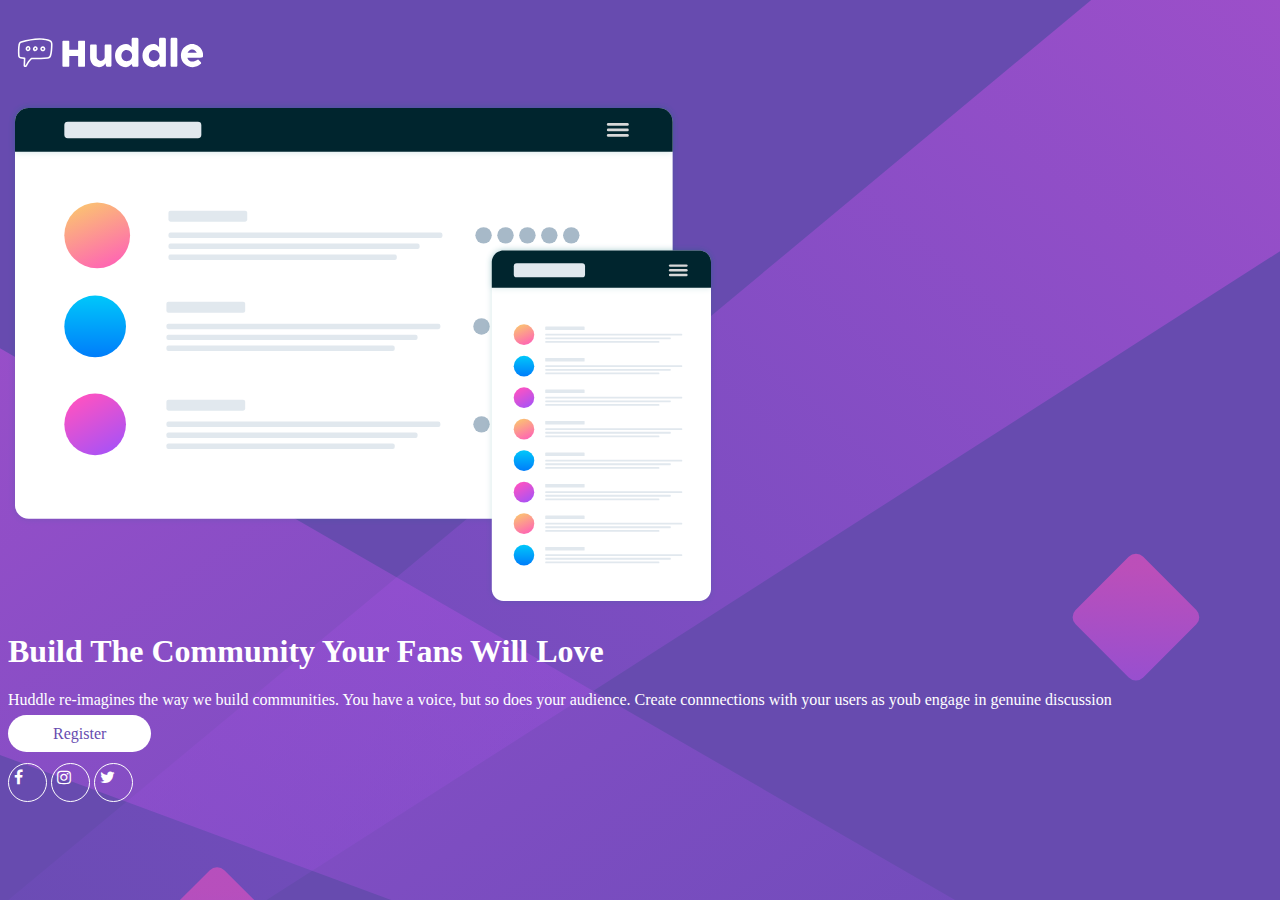
==== portfolio-work/huddle-landing-page-main/index.html @ a2bb3f17 "init comit" ====
<!DOCTYPE html>
<html lang="en">
<head>
    <meta charset="UTF-8">
    <meta name="viewport" content="width=device-width, initial-scale=1.0">
    <title>StartTemplate</title>
    <!-- Bootstrap CSS -->
    <link href="https://cdn.jsdelivr.net/npm/bootstrap@5.0.0-beta1/dist/css/bootstrap.min.css" rel="stylesheet" integrity="sha384-giJF6kkoqNQ00vy+HMDP7azOuL0xtbfIcaT9wjKHr8RbDVddVHyTfAAsrekwKmP1" crossorigin="anonymous">
    <link rel="stylesheet" href="https://cdnjs.cloudflare.com/ajax/libs/font-awesome/4.7.0/css/font-awesome.min.css">
    <link rel="stylesheet" href="./style.css">
</head>
<body>
    <div class="container-fluid">
        <head class="mb-5">
            <img id="logo" class="img-fluid" src="./images/logo.svg" alt="Huddle Logo">
        </head>

        <main>
            <div class="row">
                <div class="col-12 col-lg-6">
                    <img class="img-fluid mx-auto d-block" src="./images/illustration-mockups.svg" alt="Priduct example">
                </div><!--/col-->
                <div class="col-12 col-lg-6 px-4 text-center mt-3 mt-lg-5">
                    <h1>Build The Community Your Fans Will Love</h1>
                    <p class="lead mb-5">Huddle re-imagines the way we build communities. You have a voice, but so does your audience. Create connnections with your users as youb engage in genuine discussion</p>
                    <a class="mt-3" type="button" href="#">Register</a>
                </div><!--/col-->
            </div><!--/row-->

            <!--Social Icons-->
            <div class="row float-lg-end m-5">
                <div class="col text-center">
                    <i class="fa fa-facebook"></i>
                    <i class="fa fa-instagram"></i>
                    <i class="fa fa-twitter"></i>
                </div>
            </div>
        </main>

    </div>

    <!--Popper and Bootstrap JS-->
    <script src="https://cdn.jsdelivr.net/npm/@popperjs/core@2.5.4/dist/umd/popper.min.js" integrity="sha384-q2kxQ16AaE6UbzuKqyBE9/u/KzioAlnx2maXQHiDX9d4/zp8Ok3f+M7DPm+Ib6IU" crossorigin="anonymous"></script>
    <script src="https://cdn.jsdelivr.net/npm/bootstrap@5.0.0-beta1/dist/js/bootstrap.min.js" integrity="sha384-pQQkAEnwaBkjpqZ8RU1fF1AKtTcHJwFl3pblpTlHXybJjHpMYo79HY3hIi4NKxyj" crossorigin="anonymous"></script>
</body>
</html>
---- portfolio-work/huddle-landing-page-main/style.css ----
body {
    background-color: hsl(257, 40%, 49%);
    background-image: url(./images/bg-mobile.svg);
    background-size: 100%;
    background-repeat: no-repeat;
    color: white;
    padding-top: 20px;
}
main {
    padding-top: 20px;
}

#logo {
    width: 100%;
    height: auto;
    max-width: 200px;
}
a {
    padding: 10px 45px;
    border-radius: 20px;
    background-color: white;
    text-decoration: none;
    color: hsl(257, 40%, 49%)
}
a:hover {
    background-color: hsl(300, 69%, 71%);
    color: white;
}
i {
    border: 1px solid white;
    border-radius: 24px;
    padding: 5px;
    width: 27px;
    height: 27px;
    margin-top: 20px;
}


@media screen and (min-width: 1400px) {
    body {
        background-image: url(./images/bg-desktop.svg)
    }
}
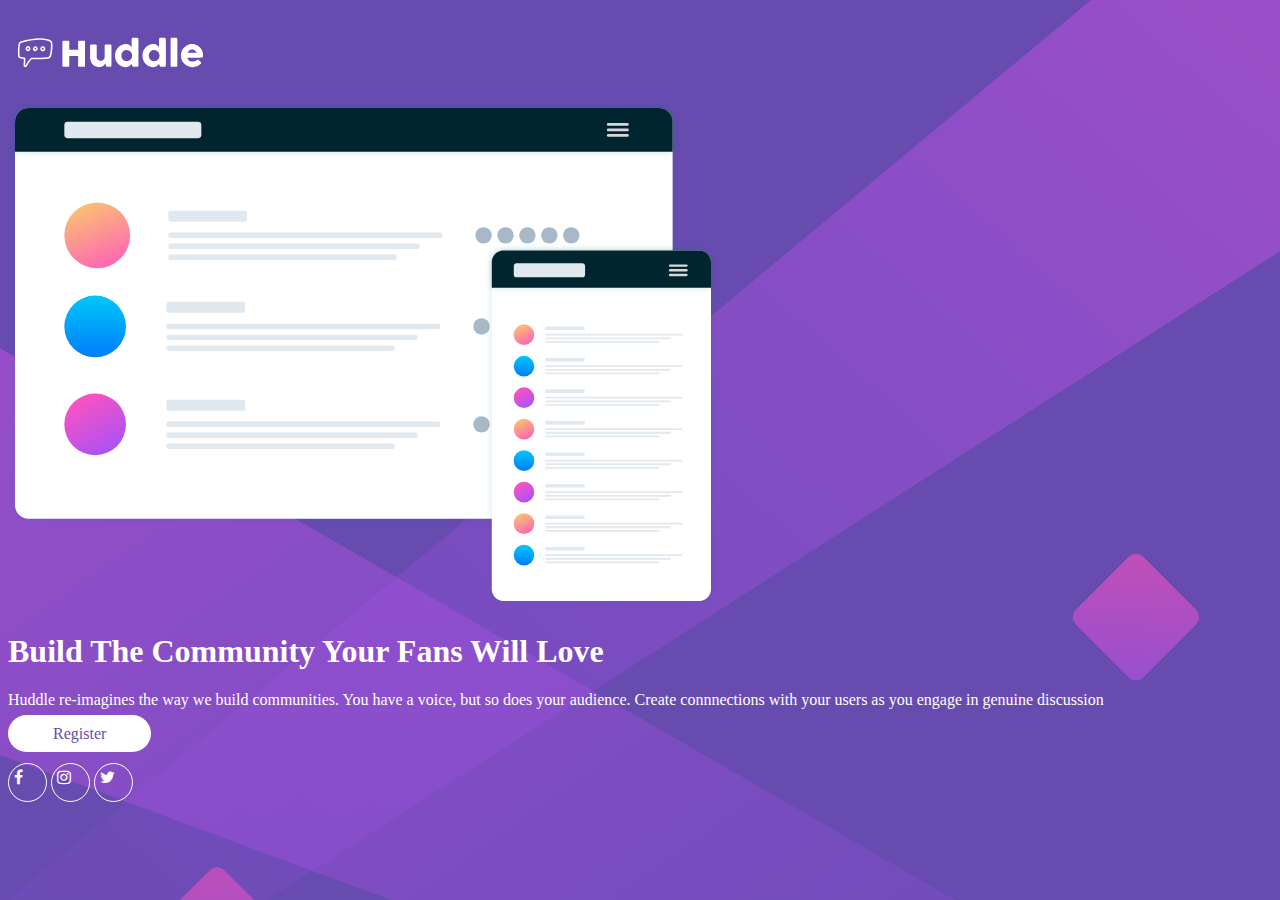
==== commit 6f8a6e03: "single page reformatting and updates" ====
--- a/portfolio-work/huddle-landing-page-main/index.html
+++ b/portfolio-work/huddle-landing-page-main/index.html
@@ -3,7 +3,7 @@
 <head>
     <meta charset="UTF-8">
     <meta name="viewport" content="width=device-width, initial-scale=1.0">
-    <title>StartTemplate</title>
+    <title>Huddle - Create Connections</title>
     <!-- Bootstrap CSS -->
     <link href="https://cdn.jsdelivr.net/npm/bootstrap@5.0.0-beta1/dist/css/bootstrap.min.css" rel="stylesheet" integrity="sha384-giJF6kkoqNQ00vy+HMDP7azOuL0xtbfIcaT9wjKHr8RbDVddVHyTfAAsrekwKmP1" crossorigin="anonymous">
     <link rel="stylesheet" href="https://cdnjs.cloudflare.com/ajax/libs/font-awesome/4.7.0/css/font-awesome.min.css">
@@ -22,7 +22,7 @@
                 </div><!--/col-->
                 <div class="col-12 col-lg-6 px-4 text-center mt-3 mt-lg-5">
                     <h1>Build The Community Your Fans Will Love</h1>
-                    <p class="lead mb-5">Huddle re-imagines the way we build communities. You have a voice, but so does your audience. Create connnections with your users as youb engage in genuine discussion</p>
+                    <p class="lead mb-5">Huddle re-imagines the way we build communities. You have a voice, but so does your audience. Create connnections with your users as you engage in genuine discussion</p>
                     <a class="mt-3" type="button" href="#">Register</a>
                 </div><!--/col-->
             </div><!--/row-->
